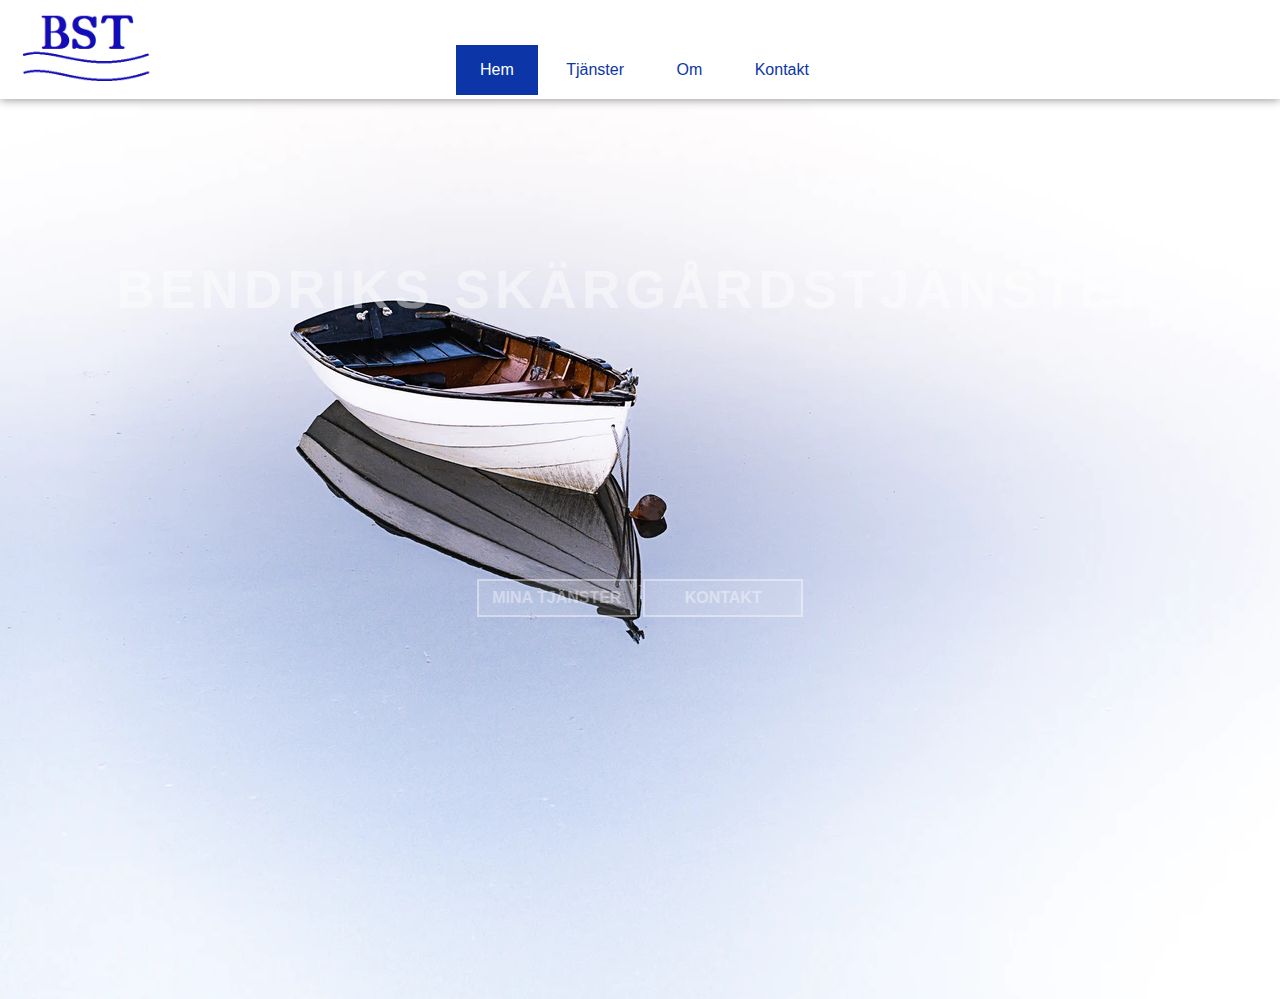
==== index.html @ d8394449 "first commit" ====
<!DOCTYPE html>
<html lang="en">
    <head>
        <title>Bendriks Skärgårdstjänster</title>
        <meta charset="UTF-8" />
        <meta name="viewport" content="width=device-width, initial-scale=1.0" />
        <meta name="description" content="Anlita mig för tjänster i skärgården" />
        <link rel="icon" href="./img/mojs_favicon.ico" type="image/x-icon" />
        <link rel="stylesheet" href="./style.css" />
        <link rel="stylesheet" href="https://pro.fontawesome.com/releases/v5.10.0/css/all.css" integrity="sha384-AYmEC3Yw5cVb3ZcuHtOA93w35dYTsvhLPVnYs9eStHfGJvOvKxVfELGroGkvsg+p" crossorigin="anonymous" />
        <script src="https://code.jquery.com/jquery-3.5.1.min.js"></script> <!-- To see full jquery use: https://code.jquery.com/jquery-3.5.1.js -->
    </head>
    <body>
        <header>
            <div class="navBar">
                <div class="navBar-left">
                    <img id="header-logo" title="Project AB - Homepage" alt="Logo" src="./images/tillfallig.png" />
                    <img id="header-logo-mobile" title="Project AB - Homepage" alt="Logo" src="./images/tillfallig.png" />
                </div> <!-- /navBar-left -->
                <div class="navBar-center">
                    <h1 id="navBar-pageTitle">Home</h1>
                </div> <!-- /navBar-center -->
                <div class="navBar-right">
                    <button type="button" title="Show menu" aria-label="Show menu" id="navButton-toggle">
                        <span class="navButton-Line" aria-hidden="true"></span>
                        <span class="navButton-Line" aria-hidden="true"></span>
                        <span class="navButton-Line" aria-hidden="true"></span>
                    </button>
                </div> <!-- /navBar-right -->
                <nav>
                    <ul>
                        <li><a id="Hem" class="menuBtn activePage">Hem</a></li>
                        <li><a id="Tjänster" class="menuBtn">Tjänster</a></li>
                        <li><a id="Om" class="menuBtn">Om</a></li>
                        <li><a id="Kontakt" class="menuBtn">Kontakt</a></li>
                    </ul>
                </nav>
            </div> <!-- /navBar -->
        </header>
        <main>
            <section id="Startsida" class="page-content">
                <h2>Bendriks Skärgårdstjänster</h2>
                <div class="welcome-buttons">
                    <a id="startProjects">Mina tjänster</a>
                    <a id="startUs">Kontakt</a>
                </div> <!-- /welcome-buttons -->
            </section> <!-- /Home-Page -->
        </main>

        <script src="./script.js"></script>
    </body>
</html>
---- style.css ----
html, body{
    width: 100%;
    height: 100%;
    padding: 0;
    margin: 0;
    font-family: sans-serif; 
    background: rgb(255, 255, 255);
}
.page-content{
    width: 100%;
    max-height: 84%;
    display: inline-block;
}

/*    <~~~ HEADER NAVIGATION start ~~~~   */
.navBar{
    width: 100%;
    display: inline-block;
    min-height: 55px;
    background: rgb(255, 255, 255);
    box-shadow: 0 0 10px rgb(133, 129, 129); 
    justify-content: center;
}
.navBar-left{
    display: inline-block;
    width: 28%;
}
#header-logo{
    display: inline-block;
    margin: 0 1em;
    cursor: pointer;
    display: none;
}
#header-logo-mobile{
    width: 50px;
    height: auto;
}
.navBar-center{
    width: 40%;
    display: inline-block;
    vertical-align: text-bottom;
    margin: 0.5em 0;
    text-align: center;
}
#navBar-pageTitle {
    margin: 0 auto;
    font-size: 1.3em;
    font-weight: bold;
}
.navBar-right{
    display: block;
    float: right;
    width: 28%;
    height: auto;
}
#navButton-toggle{
    height: 33px;
    width: 33px;
    position: relative;
    display: block;
    margin: 0.5em 0.5em;
    float: right;
    padding: 3px 6px;
    background: transparent;
    border: 3px solid #555;
    border-radius: 8px;
    cursor: pointer;
}
.navButton-Line{
    background:#555;
    display: block;
    width: 15px;
    height: 3px;
    border-radius: 1px;
    margin: 3px 0;
}
.navBar-show{
    display: inline-block;
    animation-duration: 0.5s;
    animation-timing-function: linear;
    animation-delay: 0s;
    animation-iteration-count: 1;
    animation-direction: alternate;
    animation-fill-mode: forwards;
    animation-play-state: running;
    animation-name: openNavBar;
}
@keyframes openNavBar{
    0%  {opacity: 0%; }
  100%  {opacity: 100%; }
}
nav{
    display: none;
    margin: 0 auto;
    width: 100%;
}
nav > ul{
    list-style-type: none;
    width: 100%;
    padding: 0;
    margin: 0 auto;
    overflow: auto;
    text-align: center;
}
nav > ul > li{
    display: inline-block;
}
nav > ul > li > a{
    display: inline-block;
    padding: 0.5em;
    text-align: center;
    color:  rgb(12, 54, 168);
}
nav > ul > li > a:hover{
    cursor: pointer;
    background: rgb(12, 54, 168);
    color: #fff
}
.activePage{
    cursor: pointer;
    background: rgb(12, 54, 168);
    color: #fff
}

main{
    min-height: 100%;
    width: 100%;
    background-image: url('./images/prelbakgrund.jpg');
    background-repeat: no-repeat;
    background-size: cover;
    background-position: center center;
}
#Startsida{
    width: 100%;
    margin-top: 10em;
    opacity: 0; 
}
#Startsida > h2{
    margin: 0 auto;
    height: auto;
    font-size: 3.3em;
    letter-spacing: 0.1em;
    color: white;
    text-transform: uppercase;
    display: grid;
    place-items: center;   
} 
.welcome-buttons{
    margin-top: 20%;
    width: 100%;
    display: flex;
    justify-content: center;
    text-align: center;
}
.welcome-buttons > a{
    width: 10em;
    padding: 0.5em 0;
    margin: 0.2em;
    border: 0.16em solid #FFFFFF;
    box-sizing: border-box;
    text-decoration:none;
    text-transform:uppercase;
    font-weight:600;
    color: #FFFFFF;
    border-color: rgb(255, 255, 255);
    transition: all 0.15s;
    background: rgba(255, 255, 255, 0.257);
}
.welcome-buttons > a:hover{
    color:#DDDDDD;
    border-color:#DDDDDD;
    background:#dddddd25;
    cursor: pointer;
}
.welcome-buttons > a:active{
    color:#BBBBBB;
    border-color:#BBBBBB;
    background: rgba(187, 187, 187, 0.384);
}
/*    <~~~~ DESKTOP layout start ~~~   */
@media screen and (min-width: 768px) { 

    /*    <~~~~ HEADER NAVIGATION desktop start~~~    */    
    nav{
        visibility: visible;
        display: inline-block;
        margin: 0 auto;
        width: 60%;
    }
    .navDesktop{
        visibility: visible;
        display: inline-block;
        margin: 0 auto;
        width: 60%;
    }
    .navBar-left{
        width: 20%;
    }
    #header-logo{
        width: 150px;
        display: block;
    }
    #header-logo-mobile{
        display: none;
    }
    .navBar-center{
        display: none;
        visibility: hidden;
    }
    .navBar-right{
        display: none;
        visibility: hidden;
        width: 20%;
    }
    nav > ul{
        width: auto;
    }
    nav > ul > li > a{
        padding: 1em 1.5em;
    }
    /*    ~~~~ NAVIGATION desktop end ~~~>   */


}
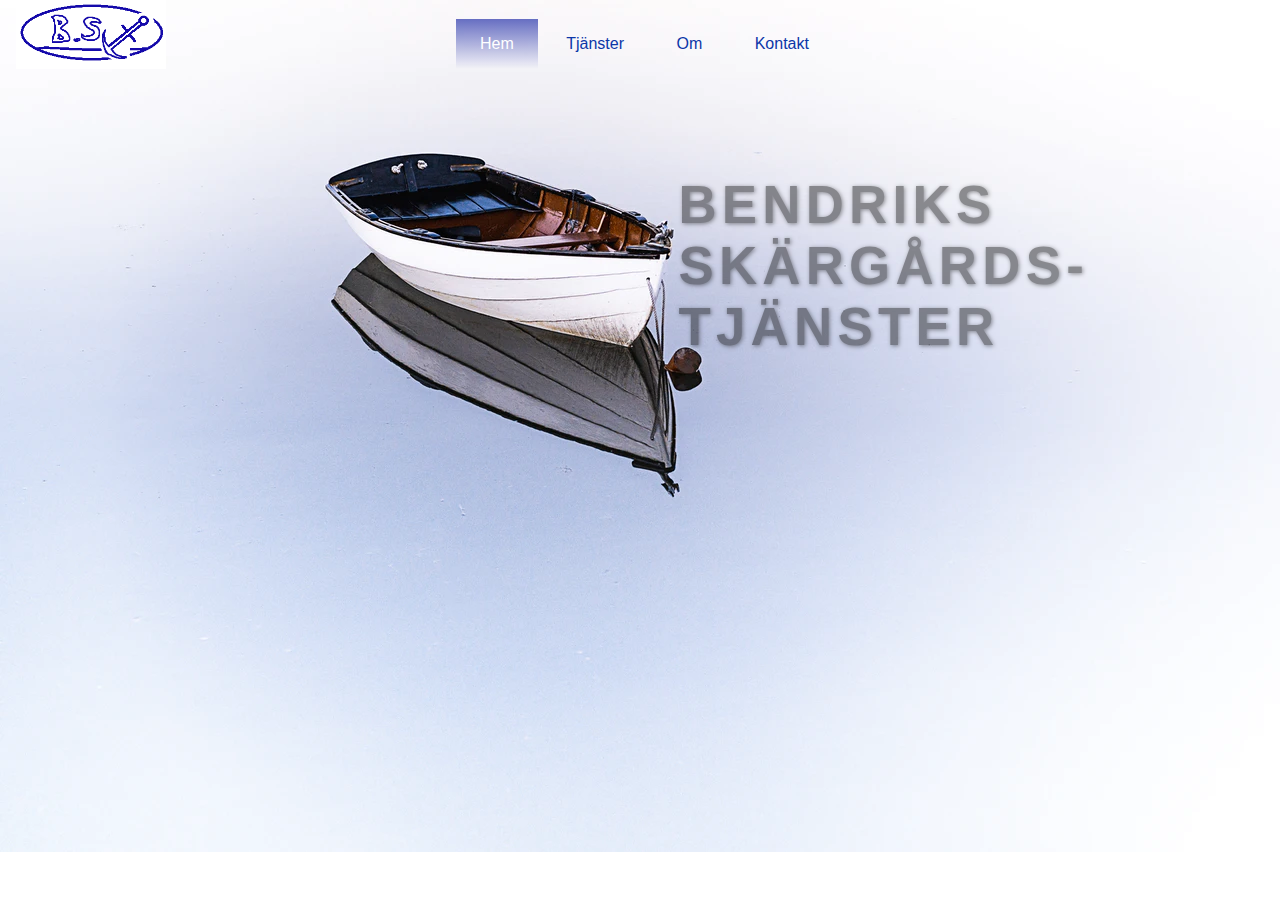
==== commit c76280be: "testcommit" ====
--- a/index.html
+++ b/index.html
@@ -11,11 +11,12 @@
         <script src="https://code.jquery.com/jquery-3.5.1.min.js"></script> <!-- To see full jquery use: https://code.jquery.com/jquery-3.5.1.js -->
     </head>
     <body>
-        <header>
+        <main>
+        <!-- <header> -->
             <div class="navBar">
                 <div class="navBar-left">
-                    <img id="header-logo" title="Project AB - Homepage" alt="Logo" src="./images/tillfallig.png" />
-                    <img id="header-logo-mobile" title="Project AB - Homepage" alt="Logo" src="./images/tillfallig.png" />
+                    <img id="header-logo" title="Project AB - Homepage" alt="Logo" src="./images/tillfallig2.png" />
+                    <img id="header-logo-mobile" title="Project AB - Homepage" alt="Logo" src="./images/tillfallig2.png" />
                 </div> <!-- /navBar-left -->
                 <div class="navBar-center">
                     <h1 id="navBar-pageTitle">Home</h1>
@@ -36,13 +37,13 @@
                     </ul>
                 </nav>
             </div> <!-- /navBar -->
-        </header>
-        <main>
+        <!-- </header>
+        <main> -->
             <section id="Startsida" class="page-content">
-                <h2>Bendriks Skärgårdstjänster</h2>
+                <h2>Bendriks Skärgårds-Tjänster</h2>
                 <div class="welcome-buttons">
-                    <a id="startProjects">Mina tjänster</a>
-                    <a id="startUs">Kontakt</a>
+                    <!-- <a id="startProjects">Mina tjänster</a>
+                    <a id="startUs">Kontakt</a> -->
                 </div> <!-- /welcome-buttons -->
             </section> <!-- /Home-Page -->
         </main>
--- a/style.css
+++ b/style.css
@@ -17,13 +17,14 @@
     width: 100%;
     display: inline-block;
     min-height: 55px;
-    background: rgb(255, 255, 255);
-    box-shadow: 0 0 10px rgb(133, 129, 129); 
+    background: rgba(255, 255, 255, 0);
+    /* box-shadow: 0 0 10px rgb(13, 0, 134);  */
     justify-content: center;
 }
 .navBar-left{
     display: inline-block;
-    width: 28%;
+    /* width: 28%; */
+    width: 42%;
 }
 #header-logo{
     display: inline-block;
@@ -50,7 +51,7 @@
 .navBar-right{
     display: block;
     float: right;
-    width: 28%;
+    width: 18%;
     height: auto;
 }
 #navButton-toggle{
@@ -113,12 +114,14 @@
 }
 nav > ul > li > a:hover{
     cursor: pointer;
-    background: rgb(12, 54, 168);
+    /* background: rgb(12, 54, 168); */
+    background-image: linear-gradient(0deg, #ffffff00, #02129c);;
     color: #fff
 }
 .activePage{
     cursor: pointer;
-    background: rgb(12, 54, 168);
+    /* background: rgba(12, 54, 168, 0.603); */
+    background-image: linear-gradient(0deg, #ffffff00, #02119c98);
     color: #fff
 }
 
@@ -128,25 +131,34 @@
     background-image: url('./images/prelbakgrund.jpg');
     background-repeat: no-repeat;
     background-size: cover;
-    background-position: center center;
+    /* background-position: center center; */
+    background-position: 0em -3em;
 }
 #Startsida{
     width: 100%;
-    margin-top: 10em;
+    margin-top: 6.3em;
     opacity: 0; 
 }
 #Startsida > h2{
-    margin: 0 auto;
+    width: 35%;
+    margin: 0 auto auto 53%;
     height: auto;
     font-size: 3.3em;
     letter-spacing: 0.1em;
-    color: white;
+    color: rgb(0, 0, 0);
+    /* background-image: linear-gradient(45deg, #ffffff, #bbbfe2);
+    -webkit-background-clip: text;
+    -webkit-text-fill-color: transparent; 
+    -moz-background-clip: text;
+    -moz-text-fill-color: transparent; */
+    /* background-clip: unset; */
+    text-shadow: 1px 1px 4px rgb(0, 0, 0);
     text-transform: uppercase;
     display: grid;
     place-items: center;   
 } 
 .welcome-buttons{
-    margin-top: 20%;
+    margin-top: 18%;
     width: 100%;
     display: flex;
     justify-content: center;
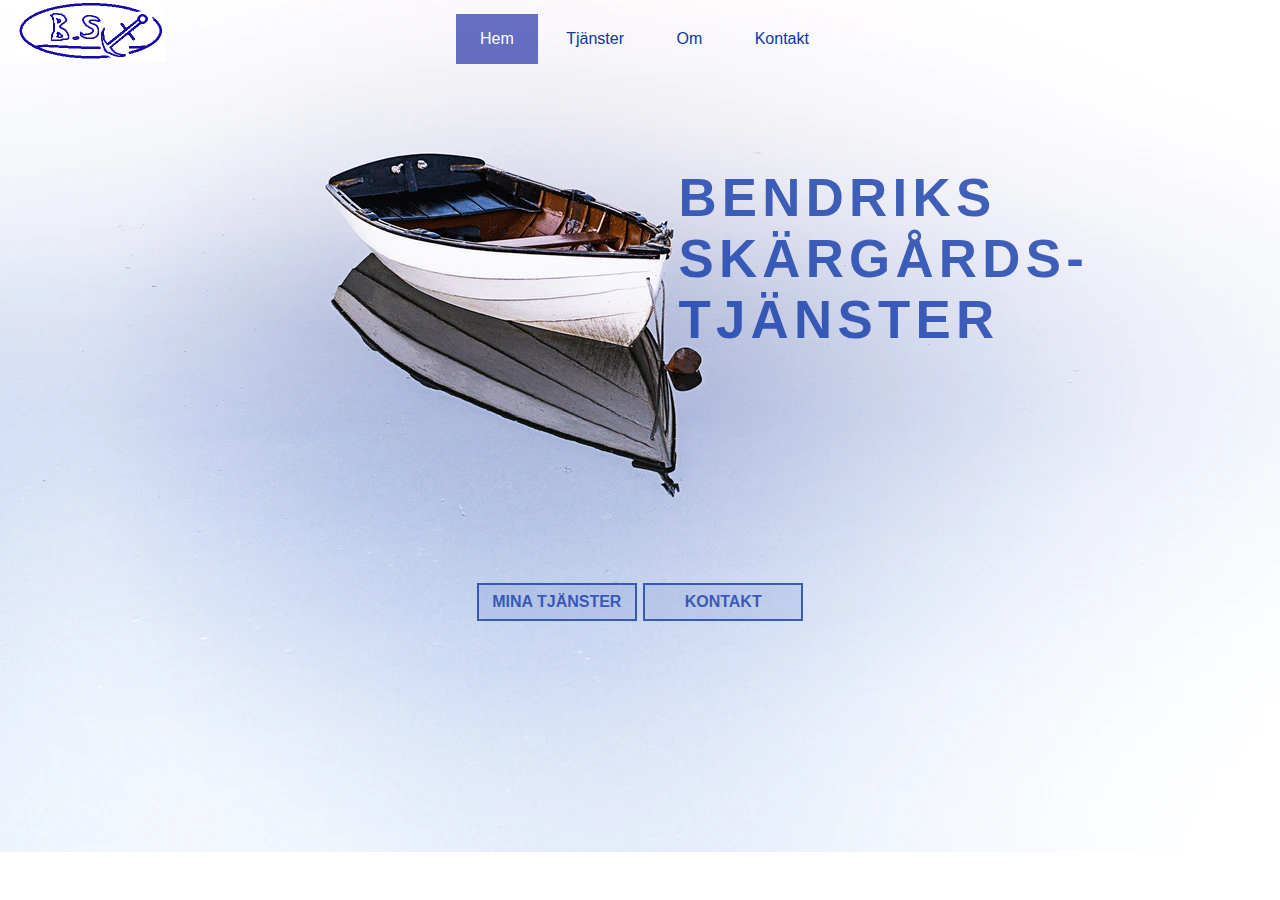
==== commit 8717005c: "fix" ====
--- a/index.html
+++ b/index.html
@@ -5,7 +5,7 @@
         <meta charset="UTF-8" />
         <meta name="viewport" content="width=device-width, initial-scale=1.0" />
         <meta name="description" content="Anlita mig för tjänster i skärgården" />
-        <link rel="icon" href="./img/mojs_favicon.ico" type="image/x-icon" />
+        <link rel="icon" href="./img/tillfallig.png" type="image/x-icon" />
         <link rel="stylesheet" href="./style.css" />
         <link rel="stylesheet" href="https://pro.fontawesome.com/releases/v5.10.0/css/all.css" integrity="sha384-AYmEC3Yw5cVb3ZcuHtOA93w35dYTsvhLPVnYs9eStHfGJvOvKxVfELGroGkvsg+p" crossorigin="anonymous" />
         <script src="https://code.jquery.com/jquery-3.5.1.min.js"></script> <!-- To see full jquery use: https://code.jquery.com/jquery-3.5.1.js -->
@@ -15,8 +15,8 @@
         <!-- <header> -->
             <div class="navBar">
                 <div class="navBar-left">
-                    <img id="header-logo" title="Project AB - Homepage" alt="Logo" src="./images/tillfallig2.png" />
-                    <img id="header-logo-mobile" title="Project AB - Homepage" alt="Logo" src="./images/tillfallig2.png" />
+                    <img id="header-logo" title="Bendriks Skärgårdstjänster Hem" alt="Logo" src="./images/tillfallig2.png" />
+                    <img id="header-logo-mobile" title="Bendriks Skärgårdstjänster Hem" alt="Logo" src="./images/tillfallig2.png" />
                 </div> <!-- /navBar-left -->
                 <div class="navBar-center">
                     <h1 id="navBar-pageTitle">Home</h1>
@@ -39,13 +39,37 @@
             </div> <!-- /navBar -->
         <!-- </header>
         <main> -->
-            <section id="Startsida" class="page-content">
+            <!---->
+            <section id="Hem-Page" class="page-content">
                 <h2>Bendriks Skärgårds-Tjänster</h2>
-                <div class="welcome-buttons">
-                    <!-- <a id="startProjects">Mina tjänster</a>
-                    <a id="startUs">Kontakt</a> -->
+                <div class="hem-knappar">
+                    <a id="tjänstknapp">Mina tjänster</a>
+                    <a id="kontaktknapp">Kontakt</a>
                 </div> <!-- /welcome-buttons -->
+                <div class="hem-lower">
+                    <div></div>
+                    <div></div>
+                    <div></div>
+                </div>
             </section> <!-- /Home-Page -->
+
+            <section id="Tjänster-Page" class="page-content">
+                <div class="tjänsterMain">
+                    <h2>skepp ohoj</h2>
+                </div>
+            </section>
+
+            <section id="Om-Page" class="page-content">
+                <div class="omMain">
+                    <h2>hej ohoj</h2>
+                </div>
+            </section>
+
+            <section id="Kontakt-Page" class="page-content">
+                <div class="kontaktMain">
+                    <h2>kontakt ohoj</h2>
+                </div>
+            </section>
         </main>
 
         <script src="./script.js"></script>
--- a/style.css
+++ b/style.css
@@ -1,9 +1,17 @@
+* {
+    --marin_blue: rgb(12, 54, 168);
+    --marin_hover: #02119c98;
+    --marin_bg: rgba(12, 54, 168, 0.123);
+    --marin_bg_hover: #02119c57;
+}
+
 html, body{
     width: 100%;
     height: 100%;
     padding: 0;
     margin: 0;
-    font-family: sans-serif; 
+    /* font-family: sans-serif;  */
+    font-family: Arial, Helvetica, sans-serif;
     background: rgb(255, 255, 255);
 }
 .page-content{
@@ -28,7 +36,7 @@
 }
 #header-logo{
     display: inline-block;
-    margin: 0 1em;
+    margin: 0.1em 1em;
     cursor: pointer;
     display: none;
 }
@@ -86,10 +94,10 @@
     animation-play-state: running;
     animation-name: openNavBar;
 }
-@keyframes openNavBar{
+/* @keyframes openNavBar{
     0%  {opacity: 0%; }
   100%  {opacity: 100%; }
-}
+} */
 nav{
     display: none;
     margin: 0 auto;
@@ -115,13 +123,16 @@
 nav > ul > li > a:hover{
     cursor: pointer;
     /* background: rgb(12, 54, 168); */
-    background-image: linear-gradient(0deg, #ffffff00, #02129c);;
+    background-color: var(--marin_hover);
+    /* background-image: linear-gradient(0deg, #ffffff00, #02129c);; */
     color: #fff
 }
 .activePage{
     cursor: pointer;
     /* background: rgba(12, 54, 168, 0.603); */
-    background-image: linear-gradient(0deg, #ffffff00, #02119c98);
+
+    background-color: var(--marin_hover);
+    /* background-image: linear-gradient(0deg, #ffffff00, #02119c98); */
     color: #fff
 }
 
@@ -134,60 +145,69 @@
     /* background-position: center center; */
     background-position: 0em -3em;
 }
-#Startsida{
-    width: 100%;
-    margin-top: 6.3em;
+#Hem-Page{
+    width: 100%;
+    margin-top: 6.2em;
     opacity: 0; 
 }
-#Startsida > h2{
+#Hem-Page > h2{
     width: 35%;
     margin: 0 auto auto 53%;
     height: auto;
     font-size: 3.3em;
     letter-spacing: 0.1em;
-    color: rgb(0, 0, 0);
+    color: rgb(12, 54, 168);
     /* background-image: linear-gradient(45deg, #ffffff, #bbbfe2);
     -webkit-background-clip: text;
     -webkit-text-fill-color: transparent; 
     -moz-background-clip: text;
     -moz-text-fill-color: transparent; */
     /* background-clip: unset; */
-    text-shadow: 1px 1px 4px rgb(0, 0, 0);
+    /* text-shadow: 1px 1px 4px rgba(0, 0, 0, 0.979); */
     text-transform: uppercase;
     display: grid;
     place-items: center;   
 } 
-.welcome-buttons{
-    margin-top: 18%;
-    width: 100%;
+.hem-lower{
+    width: 100%;
+    height: 34%;
+    background-color: rgb(255, 255, 255);
+    display: block;
     display: flex;
     justify-content: center;
-    text-align: center;
-}
-.welcome-buttons > a{
+    z-index: 0;
+}
+.hem-knappar{
+    margin-top: 18%;
+    width: 100%;
+    display: flex;
+    justify-content: center;
+    text-align: center;
+}
+.hem-knappar > a{
     width: 10em;
     padding: 0.5em 0;
     margin: 0.2em;
-    border: 0.16em solid #FFFFFF;
+    border: 0.16em solid var(--marin_blue);
     box-sizing: border-box;
     text-decoration:none;
     text-transform:uppercase;
     font-weight:600;
-    color: #FFFFFF;
-    border-color: rgb(255, 255, 255);
+    color: var(--marin_blue);
+    /* border-color: rgb(255, 255, 255); */
     transition: all 0.15s;
-    background: rgba(255, 255, 255, 0.257);
-}
-.welcome-buttons > a:hover{
-    color:#DDDDDD;
-    border-color:#DDDDDD;
-    background:#dddddd25;
-    cursor: pointer;
-}
-.welcome-buttons > a:active{
-    color:#BBBBBB;
-    border-color:#BBBBBB;
-    background: rgba(187, 187, 187, 0.384);
+    background: var(--marin_bg);
+}
+.hem-knappar > a:hover{
+    color: var(--marin_hover);
+    border-color: var(--marin_hover);
+    background: var(--marin_bg_hover);
+    cursor: pointer;
+}
+.hem-knappar > a:active{
+    color:var(--marin_hover);
+    border-color:var(--marin_hover);
+    background: var(--marin_bg_hover);
 }
 /*    <~~~~ DESKTOP layout start ~~~   */
 @media screen and (min-width: 768px) { 
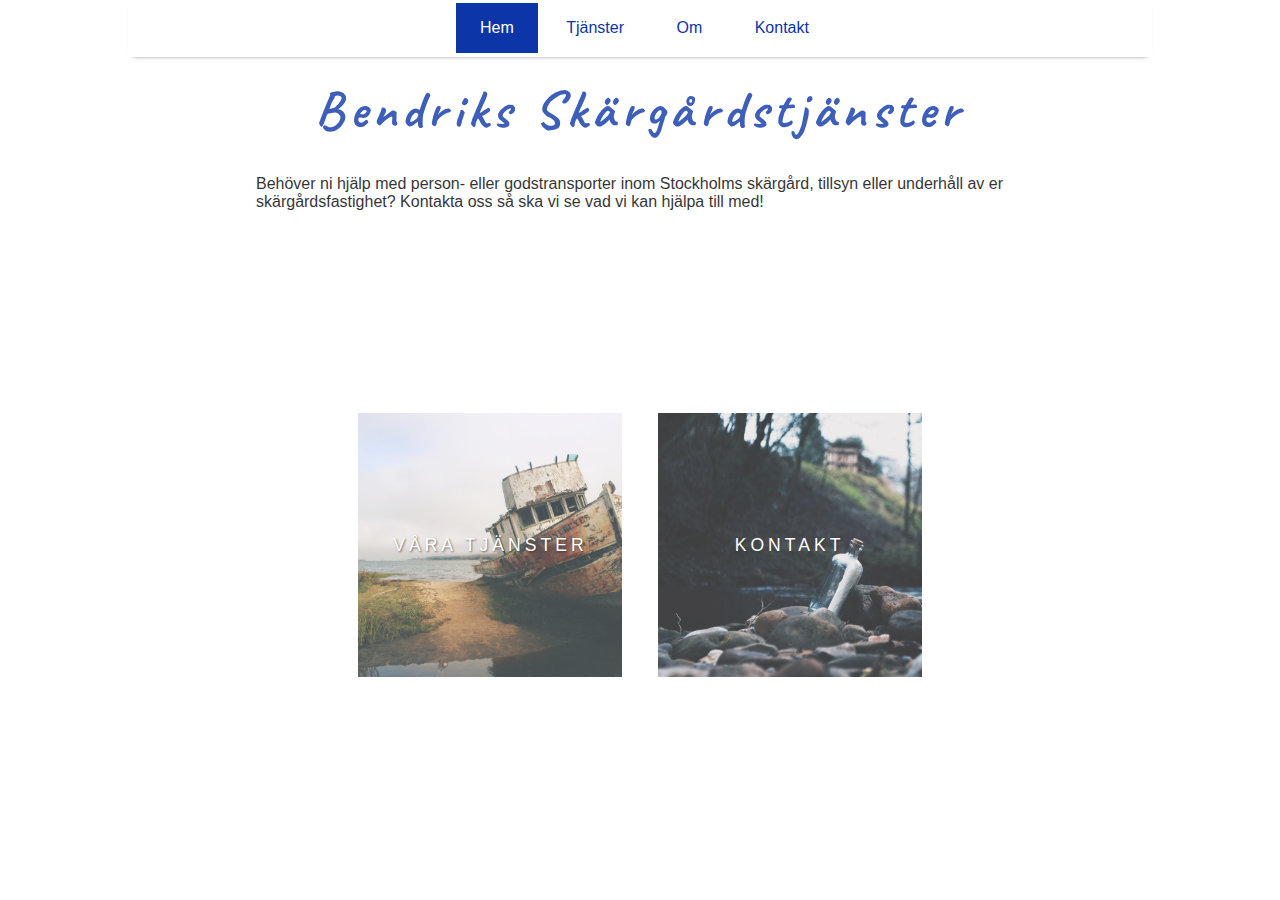
==== commit 715e7f5a: "kanske" ====
--- a/index.html
+++ b/index.html
@@ -1,5 +1,5 @@
 <!DOCTYPE html>
-<html lang="en">
+<html lang="sv-SE">
     <head>
         <title>Bendriks Skärgårdstjänster</title>
         <meta charset="UTF-8" />
@@ -8,68 +8,76 @@
         <link rel="icon" href="./img/tillfallig.png" type="image/x-icon" />
         <link rel="stylesheet" href="./style.css" />
         <link rel="stylesheet" href="https://pro.fontawesome.com/releases/v5.10.0/css/all.css" integrity="sha384-AYmEC3Yw5cVb3ZcuHtOA93w35dYTsvhLPVnYs9eStHfGJvOvKxVfELGroGkvsg+p" crossorigin="anonymous" />
-        <script src="https://code.jquery.com/jquery-3.5.1.min.js"></script> <!-- To see full jquery use: https://code.jquery.com/jquery-3.5.1.js -->
+        <link rel="preconnect" href="https://fonts.gstatic.com">
+        <link href="https://fonts.googleapis.com/css2?family=Caveat:wght@500&display=swap" rel="stylesheet"> 
+        <script src="https://code.jquery.com/jquery-3.5.1.min.js"></script>
     </head>
     <body>
         <main>
         <!-- <header> -->
-            <div class="navBar">
-                <div class="navBar-left">
-                    <img id="header-logo" title="Bendriks Skärgårdstjänster Hem" alt="Logo" src="./images/tillfallig2.png" />
-                    <img id="header-logo-mobile" title="Bendriks Skärgårdstjänster Hem" alt="Logo" src="./images/tillfallig2.png" />
-                </div> <!-- /navBar-left -->
-                <div class="navBar-center">
-                    <h1 id="navBar-pageTitle">Home</h1>
-                </div> <!-- /navBar-center -->
-                <div class="navBar-right">
-                    <button type="button" title="Show menu" aria-label="Show menu" id="navButton-toggle">
-                        <span class="navButton-Line" aria-hidden="true"></span>
-                        <span class="navButton-Line" aria-hidden="true"></span>
-                        <span class="navButton-Line" aria-hidden="true"></span>
-                    </button>
-                </div> <!-- /navBar-right -->
-                <nav>
-                    <ul>
-                        <li><a id="Hem" class="menuBtn activePage">Hem</a></li>
-                        <li><a id="Tjänster" class="menuBtn">Tjänster</a></li>
-                        <li><a id="Om" class="menuBtn">Om</a></li>
-                        <li><a id="Kontakt" class="menuBtn">Kontakt</a></li>
-                    </ul>
-                </nav>
-            </div> <!-- /navBar -->
-        <!-- </header>
-        <main> -->
-            <!---->
-            <section id="Hem-Page" class="page-content">
-                <h2>Bendriks Skärgårds-Tjänster</h2>
-                <div class="hem-knappar">
-                    <a id="tjänstknapp">Mina tjänster</a>
-                    <a id="kontaktknapp">Kontakt</a>
-                </div> <!-- /welcome-buttons -->
-                <div class="hem-lower">
-                    <div></div>
-                    <div></div>
-                    <div></div>
-                </div>
-            </section> <!-- /Home-Page -->
+            <div id="content">
+                <div class="navBar">
+                    <div class="navBar-left">
+                        <!-- <img id="header-logo" title="Bendriks Skärgårdstjänster Hem" alt="Logo" src="./images/tillfallig2.png" />
+                        <img id="header-logo-mobile" title="Bendriks Skärgårdstjänster Hem" alt="Logo" src="./images/tillfallig2.png" /> -->
+                    </div> <!-- /navBar-left -->
+                    <div class="navBar-center">
+                        <!-- <h1 id="navBar-pageTitle">Home</h1> -->
+                    </div> <!-- /navBar-center -->
+                    <div class="navBar-right">
+                        <!-- <button type="button" title="Show menu" aria-label="Show menu" id="navButton-toggle">
+                            <span class="navButton-Line" aria-hidden="true"></span>
+                            <span class="navButton-Line" aria-hidden="true"></span>
+                            <span class="navButton-Line" aria-hidden="true"></span>
+                        </button> -->
+                    </div> <!-- /navBar-right -->
+                    <nav>
+                        <ul>
+                            <li><a id="Hem" class="menuBtn activePage">Hem</a></li>
+                            <li><a id="Tjänster" class="menuBtn">Tjänster</a></li>
+                            <li><a id="Om" class="menuBtn">Om</a></li>
+                            <li><a id="Kontakt" class="menuBtn">Kontakt</a></li>
+                        </ul>
+                    </nav>
+                </div> <!-- /navBar -->
 
-            <section id="Tjänster-Page" class="page-content">
-                <div class="tjänsterMain">
-                    <h2>skepp ohoj</h2>
-                </div>
-            </section>
+                
+                <section id="Hem-Page" class="page-content">
+                    <div id="hemdiv">
+                        <h2>Bendriks Skärgårdstjänster</h2>
+                        <div id="hemtext">Behöver ni hjälp med person- eller godstransporter inom 
+                            Stockholms skärgård, tillsyn eller underhåll av er skärgårdsfastighet? 
+                            Kontakta oss så ska vi se vad vi kan hjälpa till med!</div>
+                    </div>
+                    <div class="hem-knappar">
+                        <a id="tjänstknapp">Våra Tjänster</a>
+                        <a id="kontaktknapp">Kontakt</a>
+                    </div>
+                    <!-- <div class="hem-lower">
+                        <div></div>
+                        <div></div>
+                        <div></div>
+                    </div> -->
+                </section> <!-- /Home-Page -->
 
-            <section id="Om-Page" class="page-content">
-                <div class="omMain">
-                    <h2>hej ohoj</h2>
-                </div>
-            </section>
+                <section id="Tjänster-Page" class="page-content">
+                    <div class="tjänsterMain">
+                        <h2>skepp ohoj</h2>
+                    </div>
+                </section>
 
-            <section id="Kontakt-Page" class="page-content">
-                <div class="kontaktMain">
-                    <h2>kontakt ohoj</h2>
-                </div>
-            </section>
+                <section id="Om-Page" class="page-content">
+                    <div class="omMain">
+                        <h2>hej ohoj</h2>
+                    </div>
+                </section>
+
+                <section id="Kontakt-Page" class="page-content">
+                    <div class="kontaktMain">
+                        <h2>kontakt ohoj</h2>
+                    </div>
+                </section>
+            </div>
         </main>
 
         <script src="./script.js"></script>
--- a/style.css
+++ b/style.css
@@ -14,10 +14,37 @@
     font-family: Arial, Helvetica, sans-serif;
     background: rgb(255, 255, 255);
 }
-.page-content{
-    width: 100%;
-    max-height: 84%;
-    display: inline-block;
+
+main{
+    height: 100%;
+    width: 100%;
+    /* background-image: url('./images/prelbakgrund.jpg'); */
+    background-image: url('./images/hav.jpg');
+    background-repeat: no-repeat;
+    background-size: cover;
+    /* background-position: center center; */
+    background-position: 0em -3em;
+    background-attachment: fixed;
+    display: flex;
+    /* align-items: center; */
+    justify-content: center;
+}
+/* .page-content{
+    width: 100%;
+    /* max-height: 84%; */
+    /*height: 70vh;
+    display: inline-block;
+} */
+
+#content{
+    height: 100%;
+    width: 100%;
+    margin: 0%, 10%;
+    background-color: rgba(255, 255, 255, 0.685);
+    /* background: radial-gradient(circle at center, rgba(255, 255, 255, 0.493) 0, rgba(255, 255, 255, 0.808), rgba(255, 255, 255, 0.911) 100%); */
+    /* box-shadow: 0 0 4px 0 rgba(0, 0, 0, 0.664); */
+    /* display: block; */
+
 }
 
 /*    <~~~ HEADER NAVIGATION start ~~~~   */
@@ -25,8 +52,8 @@
     width: 100%;
     display: inline-block;
     min-height: 55px;
-    background: rgba(255, 255, 255, 0);
-    /* box-shadow: 0 0 10px rgb(13, 0, 134);  */
+    background: rgba(0, 0, 0, 0);
+    box-shadow: 0 3px 5px -5px rgb(17, 17, 17); 
     justify-content: center;
 }
 .navBar-left{
@@ -99,8 +126,8 @@
   100%  {opacity: 100%; }
 } */
 nav{
-    display: none;
-    margin: 0 auto;
+    display: block;
+    margin: 3px auto;
     width: 100%;
 }
 nav > ul{
@@ -118,7 +145,7 @@
     display: inline-block;
     padding: 0.5em;
     text-align: center;
-    color:  rgb(12, 54, 168);
+    color:  var(--marin_blue);
 }
 nav > ul > li > a:hover{
     cursor: pointer;
@@ -129,46 +156,44 @@
 }
 .activePage{
     cursor: pointer;
-    /* background: rgba(12, 54, 168, 0.603); */
-
-    background-color: var(--marin_hover);
-    /* background-image: linear-gradient(0deg, #ffffff00, #02119c98); */
+    background-color: var(--marin_blue);
     color: #fff
 }
 
-main{
-    min-height: 100%;
-    width: 100%;
-    background-image: url('./images/prelbakgrund.jpg');
-    background-repeat: no-repeat;
-    background-size: cover;
-    /* background-position: center center; */
-    background-position: 0em -3em;
-}
 #Hem-Page{
     width: 100%;
-    margin-top: 6.2em;
+    /* margin-top: 6.2em; */
     opacity: 0; 
 }
-#Hem-Page > h2{
-    width: 35%;
-    margin: 0 auto auto 53%;
+#hemdiv{
+    width: 75%;
+    margin: 1.2em auto auto;    
+    align-items: center;
+}
+#Hem-Page > #hemdiv > h2{
+    font-family: 'Caveat', cursive;
+    /* font-weight: 600; */
+    width: auto;
+    margin: 1% auto auto 0px;
     height: auto;
     font-size: 3.3em;
     letter-spacing: 0.1em;
-    color: rgb(12, 54, 168);
-    /* background-image: linear-gradient(45deg, #ffffff, #bbbfe2);
-    -webkit-background-clip: text;
-    -webkit-text-fill-color: transparent; 
-    -moz-background-clip: text;
-    -moz-text-fill-color: transparent; */
-    /* background-clip: unset; */
-    /* text-shadow: 1px 1px 4px rgba(0, 0, 0, 0.979); */
-    text-transform: uppercase;
+    color: var(--marin_blue);
+    /* text-transform: uppercase; */
     display: grid;
     place-items: center;   
+    justify-content: center;
 } 
-.hem-lower{
+
+#hemtext{
+    /* width: 75%; */
+    margin-top: 2em;
+    align-items: center;
+    justify-content: center;
+    display: grid;
+    place-items: center;
+}
+/* .hem-lower{
     width: 100%;
     height: 34%;
     background-color: rgb(255, 255, 255);
@@ -176,47 +201,73 @@
     display: flex;
     justify-content: center;
     z-index: 0;
-}
+} */
 .hem-knappar{
     margin-top: 18%;
     width: 100%;
     display: flex;
     justify-content: center;
     text-align: center;
+    flex-wrap: wrap;
 }
 .hem-knappar > a{
-    width: 10em;
-    padding: 0.5em 0;
-    margin: 0.2em;
-    border: 0.16em solid var(--marin_blue);
-    box-sizing: border-box;
+    width: 80%;
+    height: 15em;
+    margin: 1em;
+    color: white;
+    text-shadow: 1px 1px 2px rgba(0, 0, 0, 0.664);
+    /* box-shadow: 0 0 2px 0 rgb(17, 17, 17); */
     text-decoration:none;
     text-transform:uppercase;
-    font-weight:600;
-    color: var(--marin_blue);
-    /* border-color: rgb(255, 255, 255); */
-    transition: all 0.15s;
-    background: var(--marin_bg);
-}
+    /* align-items: center;
+    justify-content: center;
+    vertical-align: middle; */
+    text-align: center;
+    padding: 0px;
+    line-height: 15em;
+    font-weight:500;
+    letter-spacing: 4px;
+    font-size: 1.1em;
+}
+
 .hem-knappar > a:hover{
-    color: var(--marin_hover);
-    border-color: var(--marin_hover);
-    background: var(--marin_bg_hover);
-    cursor: pointer;
-}
-.hem-knappar > a:active{
+    cursor: pointer;
+}
+/* .hem-knappar > a:active{
     color:var(--marin_hover);
     border-color:var(--marin_hover);
     background: var(--marin_bg_hover);
-}
-/*    <~~~~ DESKTOP layout start ~~~   */
+} */
+#tjänstknapp {
+    background-image: url('./images/knapp1.jpg');
+    background-repeat: no-repeat;
+    background-size: cover;
+}
+#kontaktknapp {
+    background-image: url('./images/knapp2.jpg');
+    background-repeat: no-repeat;
+    background-size: cover;
+}
+
+
 @media screen and (min-width: 768px) { 
 
-    /*    <~~~~ HEADER NAVIGATION desktop start~~~    */    
+    /*    <~~~~ dator-storlek ~~~    */    
+
+    #content{
+        height: 100vh;
+        width: 80%;
+        margin: 0%, 10%;
+        background-color: rgba(255, 255, 255, 0.877);
+        /* background: radial-gradient(circle at center, rgba(255, 255, 255, 0.493) 0, rgba(255, 255, 255, 0.808), rgba(255, 255, 255, 0.911) 100%); */
+        /* box-shadow: 0 0 4px 0 rgba(0, 0, 0, 0.664); */
+        /* display: block; */
+    
+    }
     nav{
         visibility: visible;
         display: inline-block;
-        margin: 0 auto;
+        margin: 3px auto auto;
         width: 60%;
     }
     .navDesktop{
@@ -250,7 +301,23 @@
     nav > ul > li > a{
         padding: 1em 1.5em;
     }
-    /*    ~~~~ NAVIGATION desktop end ~~~>   */
+    
+    .hem-knappar > a{
+        width: 15em;
+        height: 15em;
+        margin: 1em;
+        /* color: white;
+        text-shadow: 1px 1px 2px rgba(0, 0, 0, 0.664);
+        text-decoration:none;
+        text-transform:uppercase;
+
+        text-align: center;
+        padding: 0px;
+        line-height: 15em;
+        font-weight:500;
+        letter-spacing: 4px;
+        font-size: 1.1em; */
+    }
 
 
 }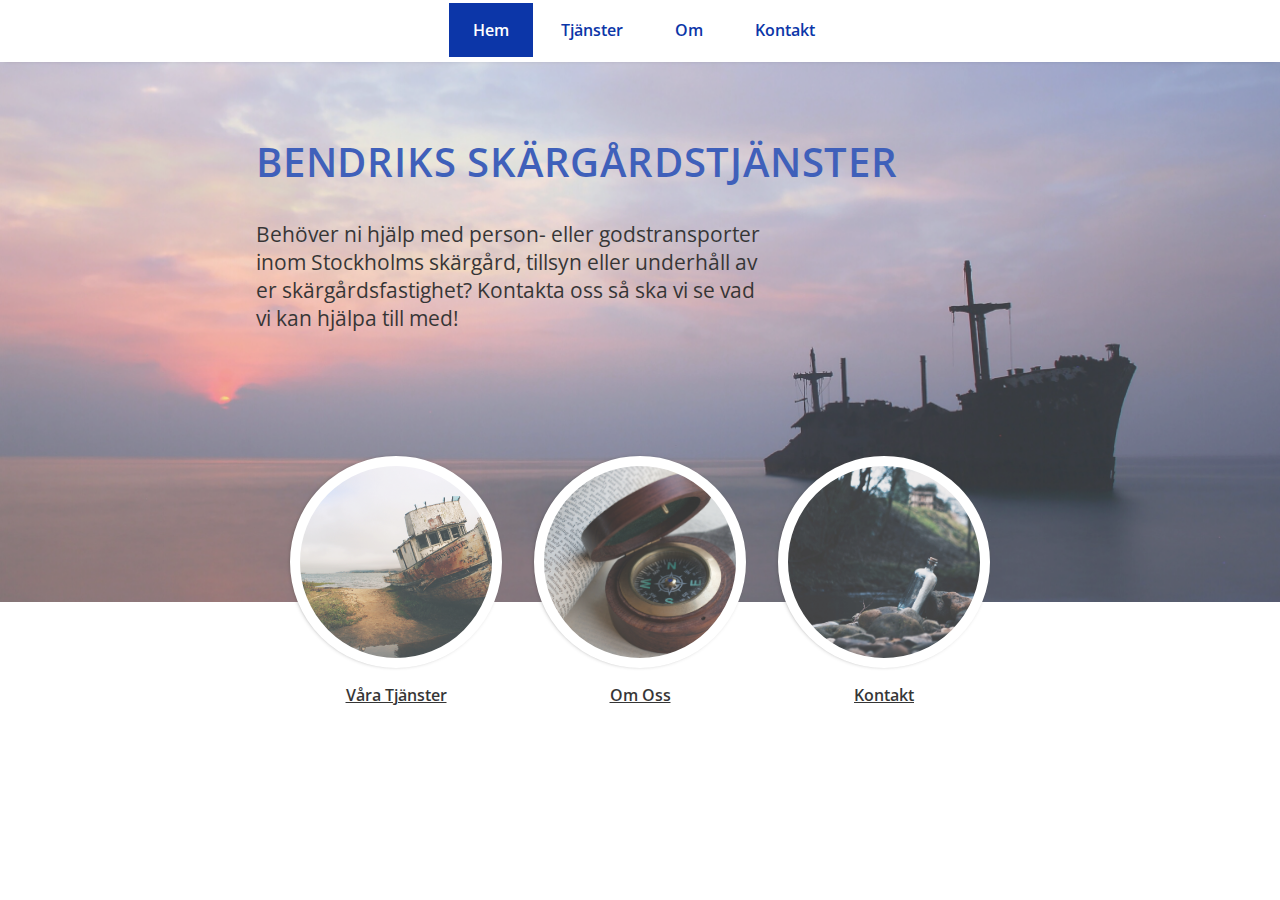
==== commit 9a06adfd: "nydesign" ====
--- a/index.html
+++ b/index.html
@@ -10,6 +10,8 @@
         <link rel="stylesheet" href="https://pro.fontawesome.com/releases/v5.10.0/css/all.css" integrity="sha384-AYmEC3Yw5cVb3ZcuHtOA93w35dYTsvhLPVnYs9eStHfGJvOvKxVfELGroGkvsg+p" crossorigin="anonymous" />
         <link rel="preconnect" href="https://fonts.gstatic.com">
         <link href="https://fonts.googleapis.com/css2?family=Caveat:wght@500&display=swap" rel="stylesheet"> 
+        <!-- <link rel="preconnect" href="https://fonts.gstatic.com"> -->
+        <link href="https://fonts.googleapis.com/css2?family=Open+Sans+Condensed:wght@300&display=swap" rel="stylesheet"> 
         <script src="https://code.jquery.com/jquery-3.5.1.min.js"></script>
     </head>
     <body>
@@ -50,8 +52,24 @@
                             Kontakta oss så ska vi se vad vi kan hjälpa till med!</div>
                     </div>
                     <div class="hem-knappar">
-                        <a id="tjänstknapp">Våra Tjänster</a>
-                        <a id="kontaktknapp">Kontakt</a>
+                        <div class="knappdiv" id="divknapptjänst">
+                            <!-- <div class=""> -->
+                                <a id="tjänstknapp" class="bildknapp"></a>
+                            <!-- </div> -->
+                            <p class="länktext">Våra Tjänster</p>
+                        </div>
+                        <div class="knappdiv" id="divknappom">
+                            <div>
+                                <a id="omknapp" class="bildknapp"></a>
+                            </div>
+                            <p class="länktext">Om Oss</p>
+                        </div>
+                        <div class="knappdiv" id="divknappkontakt">
+                            <div>
+                                <a id="kontaktknapp" class="bildknapp"></a>
+                            </div>
+                            <p class="länktext">Kontakt</p>
+                        </div>
                     </div>
                     <!-- <div class="hem-lower">
                         <div></div>
--- a/style.css
+++ b/style.css
@@ -11,17 +11,19 @@
     padding: 0;
     margin: 0;
     /* font-family: sans-serif;  */
-    font-family: Arial, Helvetica, sans-serif;
+    /* font-family: Arial, Helvetica, sans-serif; */
     background: rgb(255, 255, 255);
+    font-family: 'Open Sans Condensed', sans-serif;
+    font-weight: 600;
 }
 
 main{
     height: 100%;
     width: 100%;
     /* background-image: url('./images/prelbakgrund.jpg'); */
-    background-image: url('./images/hav.jpg');
-    background-repeat: no-repeat;
-    background-size: cover;
+    /* background-image: url('./images/hav.jpg');
+    background-repeat: no-repeat;
+    background-size: cover; */
     /* background-position: center center; */
     background-position: 0em -3em;
     background-attachment: fixed;
@@ -39,11 +41,8 @@
 #content{
     height: 100%;
     width: 100%;
-    margin: 0%, 10%;
-    background-color: rgba(255, 255, 255, 0.685);
-    /* background: radial-gradient(circle at center, rgba(255, 255, 255, 0.493) 0, rgba(255, 255, 255, 0.808), rgba(255, 255, 255, 0.911) 100%); */
-    /* box-shadow: 0 0 4px 0 rgba(0, 0, 0, 0.664); */
-    /* display: block; */
+    /* margin: 0%, 10%; */
+    background-color: rgb(255, 255, 255)
 
 }
 
@@ -166,32 +165,42 @@
     opacity: 0; 
 }
 #hemdiv{
-    width: 75%;
-    margin: 1.2em auto auto;    
+    width: 100%;
+    height: 60vh;
+    margin: 0;    
     align-items: center;
+    background-image: url('./images/sol.jpg');
+    background-repeat: no-repeat;
+    background-size: cover;
+    background-position: center center;
+    background-color: silver;
 }
 #Hem-Page > #hemdiv > h2{
-    font-family: 'Caveat', cursive;
-    /* font-weight: 600; */
+    font-weight: 600;
     width: auto;
-    margin: 1% auto auto 0px;
+    margin: 0 auto auto 0px;
+    padding-top: 1em;
+    margin-left: 10%;
     height: auto;
-    font-size: 3.3em;
-    letter-spacing: 0.1em;
+    font-size: 1.5em;
+    /* letter-spacing: 0.1em; */
     color: var(--marin_blue);
-    /* text-transform: uppercase; */
+    text-transform: uppercase;
     display: grid;
-    place-items: center;   
-    justify-content: center;
+    /* place-items: center;   
+    justify-content: center;
+    align-items: center; */
 } 
 
 #hemtext{
-    /* width: 75%; */
-    margin-top: 2em;
-    align-items: center;
-    justify-content: center;
+    width: 80%;
+    margin-left: 10%;
+    margin-top: 1em;
+    /* align-items: center;
+    justify-content: center; */
     display: grid;
-    place-items: center;
+    /* place-items: center; */
+    font-weight: normal;
 }
 /* .hem-lower{
     width: 100%;
@@ -203,16 +212,17 @@
     z-index: 0;
 } */
 .hem-knappar{
-    margin-top: 18%;
+    margin-top: -18vh;
     width: 100%;
     display: flex;
     justify-content: center;
     text-align: center;
     flex-wrap: wrap;
+    /* position: static; */
 }
 .hem-knappar > a{
-    width: 80%;
-    height: 15em;
+    width: 85%;
+    height: 10em;
     margin: 1em;
     color: white;
     text-shadow: 1px 1px 2px rgba(0, 0, 0, 0.664);
@@ -224,7 +234,7 @@
     vertical-align: middle; */
     text-align: center;
     padding: 0px;
-    line-height: 15em;
+    line-height: 10em;
     font-weight:500;
     letter-spacing: 4px;
     font-size: 1.1em;
@@ -238,10 +248,35 @@
     border-color:var(--marin_hover);
     background: var(--marin_bg_hover);
 } */
+.knappdiv{
+    margin: 1em;
+}
+
+.knappdiv:hover{
+    cursor: pointer;
+}
+
+.bildknapp {
+    width: 11em;
+    height: 11em;
+    display: block;
+    border-radius: 50%;
+    padding: 0.5em;
+    background-color: rgb(255, 255, 255);
+    border: 10px solid white;
+    box-shadow: -1px 0 5px -3px black;
+}
+
 #tjänstknapp {
     background-image: url('./images/knapp1.jpg');
     background-repeat: no-repeat;
     background-size: cover;
+    /* background-clip: content-box; */
+}
+#omknapp {
+    background-image: url('./images/knapp3.jpg');
+    background-repeat: no-repeat;
+    background-size: cover;
 }
 #kontaktknapp {
     background-image: url('./images/knapp2.jpg');
@@ -249,21 +284,26 @@
     background-size: cover;
 }
 
+.länktext {
+    text-decoration: underline;
+}
+
+
 
 @media screen and (min-width: 768px) { 
 
     /*    <~~~~ dator-storlek ~~~    */    
 
-    #content{
+    /* #content{
         height: 100vh;
         width: 80%;
-        margin: 0%, 10%;
+        margin: 0% 10%;
         background-color: rgba(255, 255, 255, 0.877);
         /* background: radial-gradient(circle at center, rgba(255, 255, 255, 0.493) 0, rgba(255, 255, 255, 0.808), rgba(255, 255, 255, 0.911) 100%); */
         /* box-shadow: 0 0 4px 0 rgba(0, 0, 0, 0.664); */
         /* display: block; */
     
-    }
+    /*} */
     nav{
         visibility: visible;
         display: inline-block;
@@ -301,23 +341,56 @@
     nav > ul > li > a{
         padding: 1em 1.5em;
     }
-    
-    .hem-knappar > a{
-        width: 15em;
-        height: 15em;
-        margin: 1em;
-        /* color: white;
-        text-shadow: 1px 1px 2px rgba(0, 0, 0, 0.664);
-        text-decoration:none;
-        text-transform:uppercase;
-
-        text-align: center;
-        padding: 0px;
-        line-height: 15em;
-        font-weight:500;
-        letter-spacing: 4px;
-        font-size: 1.1em; */
-    }
+
+    /* #hemdiv{
+        width: 75%;
+        margin: 1.2em auto auto;    
+        align-items: center;
+    }*/
+
+
+
+    #Hem-Page > #hemdiv > h2{
+    font-weight: 600;
+    width: auto;
+    margin: 0 auto auto 0px;
+    padding: 8vh 20% 0;
+    height: auto;
+    font-size: 2.5em;
+    letter-spacing: 0.02em;
+    color: var(--marin_blue);
+    display: grid;
+    } 
+
+    #hemtext{
+        width: 40%;
+        margin-left: 20%;
+        margin-top: 1.5em;
+        font-size: 1.3em;
+        /* align-items: center;
+        justify-content: center; */
+        display: grid;
+        /* place-items: center; */
+        font-weight: normal;
+    }
+        
+        /* .hem-knappar > a{
+            width: 15em;
+            height: 15em;
+            margin: 1em;
+            line-height: 15em; */
+            /* color: white;
+            text-shadow: 1px 1px 2px rgba(0, 0, 0, 0.664);
+            text-decoration:none;
+            text-transform:uppercase;
+
+            text-align: center;
+            padding: 0px;
+            
+            font-weight:500;
+            letter-spacing: 4px;
+            font-size: 1.1em; */
+        /* } */
 
 
 }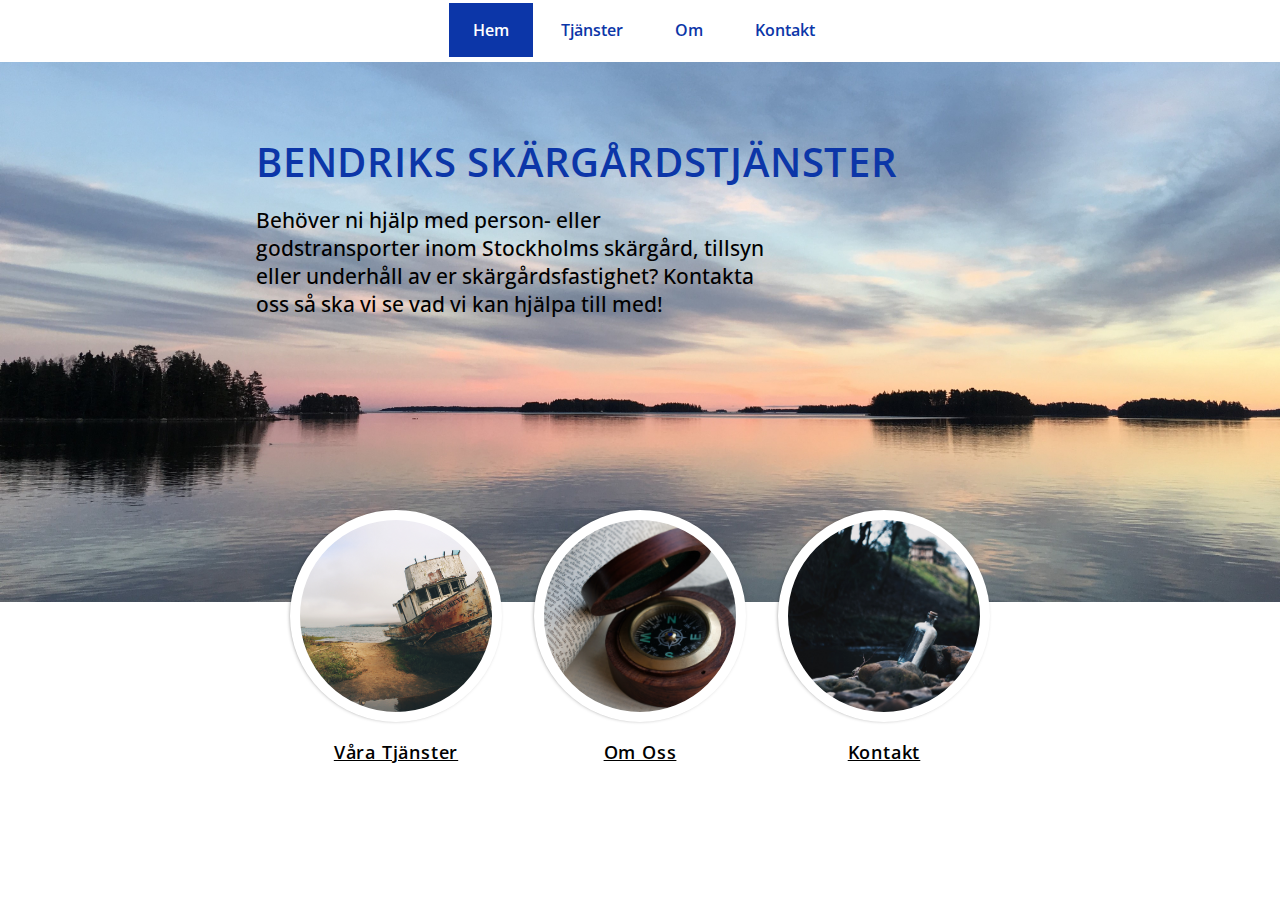
==== commit 327d7c4a: "ikon" ====
--- a/index.html
+++ b/index.html
@@ -3,9 +3,10 @@
     <head>
         <title>Bendriks Skärgårdstjänster</title>
         <meta charset="UTF-8" />
+        <!-- <meta charset="ISO-8859-1"> -->
         <meta name="viewport" content="width=device-width, initial-scale=1.0" />
         <meta name="description" content="Anlita mig för tjänster i skärgården" />
-        <link rel="icon" href="./img/tillfallig.png" type="image/x-icon" />
+        <link rel="icon" href="./images/aronetclose.JPG" type="image/x-icon" />
         <link rel="stylesheet" href="./style.css" />
         <link rel="stylesheet" href="https://pro.fontawesome.com/releases/v5.10.0/css/all.css" integrity="sha384-AYmEC3Yw5cVb3ZcuHtOA93w35dYTsvhLPVnYs9eStHfGJvOvKxVfELGroGkvsg+p" crossorigin="anonymous" />
         <link rel="preconnect" href="https://fonts.gstatic.com">
@@ -43,32 +44,34 @@
                     </nav>
                 </div> <!-- /navBar -->
 
-                
                 <section id="Hem-Page" class="page-content">
                     <div id="hemdiv">
-                        <h2>Bendriks Skärgårdstjänster</h2>
-                        <div id="hemtext">Behöver ni hjälp med person- eller godstransporter inom 
-                            Stockholms skärgård, tillsyn eller underhåll av er skärgårdsfastighet? 
-                            Kontakta oss så ska vi se vad vi kan hjälpa till med!</div>
+                        <div id="hemblur">
+                            <h2>Bendriks Skärgårdstjänster</h2>
+                            <div id="hemtext">Behöver ni hjälp med person- eller godstransporter inom 
+                                Stockholms skärgård, tillsyn eller underhåll av er skärgårdsfastighet? 
+                                Kontakta oss så ska vi se vad vi kan hjälpa till med!
+                            </div>
+                        </div>
                     </div>
                     <div class="hem-knappar">
-                        <div class="knappdiv" id="divknapptjänst">
+                        <div class="knappdiv" id="divknapptjanst">
                             <!-- <div class=""> -->
-                                <a id="tjänstknapp" class="bildknapp"></a>
+                                <a id="tjanstknapp" class="bildknapp"></a>
                             <!-- </div> -->
-                            <p class="länktext">Våra Tjänster</p>
+                            <p class="lanktext">Våra Tjänster</p>
                         </div>
                         <div class="knappdiv" id="divknappom">
                             <div>
                                 <a id="omknapp" class="bildknapp"></a>
                             </div>
-                            <p class="länktext">Om Oss</p>
+                            <p class="lanktext">Om Oss</p>
                         </div>
                         <div class="knappdiv" id="divknappkontakt">
                             <div>
                                 <a id="kontaktknapp" class="bildknapp"></a>
                             </div>
-                            <p class="länktext">Kontakt</p>
+                            <p class="lanktext">Kontakt</p>
                         </div>
                     </div>
                     <!-- <div class="hem-lower">
@@ -78,13 +81,13 @@
                     </div> -->
                 </section> <!-- /Home-Page -->
 
-                <section id="Tjänster-Page" class="page-content">
-                    <div class="tjänsterMain">
+                <!-- <section id="Tjänster-Page" class="page-content">
+                    <div class="tjansterMain">
                         <h2>skepp ohoj</h2>
                     </div>
-                </section>
+                </section> -->
 
-                <section id="Om-Page" class="page-content">
+                <!-- <section id="Om-Page" class="page-content">
                     <div class="omMain">
                         <h2>hej ohoj</h2>
                     </div>
@@ -94,10 +97,10 @@
                     <div class="kontaktMain">
                         <h2>kontakt ohoj</h2>
                     </div>
-                </section>
+                </section> -->
             </div>
         </main>
-
-        <script src="./script.js"></script>
+        <script type="text/javascript" charset="UTF-8" src="./script.js"></script>
+        <!-- <script src="./script.js"></script> -->
     </body>
 </html>--- a/style.css
+++ b/style.css
@@ -3,6 +3,7 @@
     --marin_hover: #02119c98;
     --marin_bg: rgba(12, 54, 168, 0.123);
     --marin_bg_hover: #02119c57;
+    --rutorbg: rgb(207, 224, 245);
 }
 
 html, body{
@@ -25,7 +26,7 @@
     background-repeat: no-repeat;
     background-size: cover; */
     /* background-position: center center; */
-    background-position: 0em -3em;
+    background-position: center top;
     background-attachment: fixed;
     display: flex;
     /* align-items: center; */
@@ -156,31 +157,47 @@
 .activePage{
     cursor: pointer;
     background-color: var(--marin_blue);
-    color: #fff
+    color: #fff;
+    /* border-radius: 10px; */
 }
 
 #Hem-Page{
     width: 100%;
     /* margin-top: 6.2em; */
     opacity: 0; 
+    /* background-color: var(--rutorbg); */
 }
 #hemdiv{
     width: 100%;
     height: 60vh;
     margin: 0;    
     align-items: center;
-    background-image: url('./images/sol.jpg');
+    /* background-image: url('./images/sol.jpg'); */
+    background-image: url('./images/landet4.jpg');
     background-repeat: no-repeat;
     background-size: cover;
     background-position: center center;
     background-color: silver;
-}
-#Hem-Page > #hemdiv > h2{
+    position: relative;
+}
+
+#hemblur{
+    background-color: #fcfdcc00;
+    position: absolute;
+    top: 0;
+    left: 0;
+    width: 100%;
+    height: 100%;
+}
+#Hem-Page > #hemdiv > #hemblur > h2, 
+#tjanstdiv > h2, 
+#omdiv > h2,
+#kontaktdiv > h2 {
     font-weight: 600;
     width: auto;
     margin: 0 auto auto 0px;
-    padding-top: 1em;
-    margin-left: 10%;
+    padding-top: 1.5em;
+    margin-left: 8%;
     height: auto;
     font-size: 1.5em;
     /* letter-spacing: 0.1em; */
@@ -194,13 +211,17 @@
 
 #hemtext{
     width: 80%;
-    margin-left: 10%;
+    margin-left: 8%;
     margin-top: 1em;
     /* align-items: center;
     justify-content: center; */
     display: grid;
     /* place-items: center; */
     font-weight: normal;
+    font-weight: 600;
+    /* color: white; */
+    /* text-align: center; */
+    /* text-shadow: 1px 1px rgb(255, 255, 255); */
 }
 /* .hem-lower{
     width: 100%;
@@ -212,12 +233,13 @@
     z-index: 0;
 } */
 .hem-knappar{
-    margin-top: -18vh;
+    margin-top: -4em;
     width: 100%;
     display: flex;
     justify-content: center;
     text-align: center;
     flex-wrap: wrap;
+    /* color: var(--marin_blue); */
     /* position: static; */
 }
 .hem-knappar > a{
@@ -249,7 +271,7 @@
     background: var(--marin_bg_hover);
 } */
 .knappdiv{
-    margin: 1em;
+    margin: 6px;
 }
 
 .knappdiv:hover{
@@ -257,6 +279,78 @@
 }
 
 .bildknapp {
+    width: 22vw;
+    height: 22vw;
+    display: block;
+    border-radius: 50%;
+    padding: 0.5em;
+    background-color: rgb(255, 255, 255);
+    border: 7px solid white;
+    box-shadow: -1px 0 5px -3px black;
+    z-index: 5;
+    position: relative;
+}
+
+#tjanstknapp {
+    background-image: url('./images/knapp1.jpg');
+    background-repeat: no-repeat;
+    background-size: cover;
+    /* background-clip: content-box; */
+}
+#omknapp {
+    background-image: url('./images/knapp3.jpg');
+    background-repeat: no-repeat;
+    background-size: cover;
+}
+#kontaktknapp {
+    background-image: url('./images/knapp2.jpg');
+    background-repeat: no-repeat;
+    background-size: cover;
+}
+
+.lanktext {
+    text-decoration: underline;
+    font-weight: 600;
+    font-size: 1.1em;
+    /* text-transform: uppercase; */
+    letter-spacing: 0.8px;
+}
+
+
+/* tjänst-sida */
+
+#tjanstdiv{
+    width: 100%;
+    height: 55vh;
+    /* background-color: turquoise; */
+    background-image: url("./images/horisont_mobil.jpeg");
+    background-repeat: no-repeat;
+    background-size: 200%;
+    background-position: center bottom;
+}
+
+/* #tjanstdiv > h2 {
+    margin: 0 auto auto;
+    padding-top: 2em;
+} */
+
+/* .tjanstruta{
+    margin: 1.5em;
+} */
+
+.tjanstrutor{
+    margin-top: -4em;
+    width: 100%;
+    display: flex;
+    justify-content: center;
+    /* text-align: center; */
+    flex-wrap: wrap;
+    z-index: 5;
+    /* color: var(--marin_blue); */
+    /* position: static; */
+}
+
+.tjanstknapp {
     width: 11em;
     height: 11em;
     display: block;
@@ -265,29 +359,192 @@
     background-color: rgb(255, 255, 255);
     border: 10px solid white;
     box-shadow: -1px 0 5px -3px black;
-}
-
-#tjänstknapp {
-    background-image: url('./images/knapp1.jpg');
-    background-repeat: no-repeat;
-    background-size: cover;
-    /* background-clip: content-box; */
-}
-#omknapp {
-    background-image: url('./images/knapp3.jpg');
-    background-repeat: no-repeat;
-    background-size: cover;
-}
-#kontaktknapp {
-    background-image: url('./images/knapp2.jpg');
-    background-repeat: no-repeat;
-    background-size: cover;
-}
-
-.länktext {
-    text-decoration: underline;
-}
-
+    z-index: 5;
+    position: relative;
+}
+
+.tjanstruta{
+    margin: 1em;
+    /* margin-bottom: 1.5em; */
+    width: 90vw;
+    /* height: 16em; */
+    height: auto;
+    /* background-color: rgb(219, 219, 219); */
+    background-color: var(--rutorbg);
+    /* background-image: linear-gradient(to bottom, rgba(219, 219, 219, 0.418),rgba(219, 219, 219, 0)); */
+    /* border: 10px solid rgb(255, 255, 255); */
+    box-shadow: -1px 0 5px -3px black;
+    z-index: 1;
+    /* position: relative; */
+    /* padding-left: 3em; */
+
+    border-radius: 10px;
+}
+
+.tjanstrubrik{
+    /* padding-top: 6em; */
+    margin-top: 0.8em;
+    margin-bottom: 1.5em;
+    /* color: var(--marin_blue); */
+    /* color: white; */
+    position: relative;
+    z-index: 2;
+    text-transform: uppercase;
+    letter-spacing: 1.8px;
+    font-size: 1.5em;
+    text-align: center;
+    font-weight: 500;
+}
+
+.gods{
+    float: left;
+}
+.tjanstbild{
+    width: 17em;
+    height: 17em;
+    margin: auto;
+    margin-top: 1em;
+    background-repeat: no-repeat;
+    background-size: cover;
+    border-radius: 50%;
+    border: 10px solid white;
+    box-shadow: -1px 0 5px -3px black;
+    align-items: center;
+    justify-content: center;
+    background-position: center center;
+}
+#transportbild{
+    background-image: url("./images/roddbat.jpeg");
+}
+#godsbild{
+    background-image: url("./images/gods.jpeg");
+}
+#byggbild{
+    background-image: url("./images/renovering.jpg");
+    background-position: calc(50% + 28px) center;
+}
+#tillsynbild{
+    background-image: url("./images/fiskmasar2.jpeg");
+}
+
+/* #godsbild{
+    margin: 1em;
+    width: 150px;
+    height: 210px;
+    background-image: url('./images/gods.jpg');
+    background-repeat: no-repeat;
+    background-size: cover;
+} */
+
+/* #renoveringsbild{
+    margin: 1em;
+    width: 210px;
+    height: 150px;
+    background-image: url('./images/renovering.jpg');
+    background-repeat: no-repeat;
+    background-size: cover;
+} */
+
+.tjansttext{
+    padding: 1em;
+    margin-left: 5px;
+    margin-right: 5px;
+}
+
+.lista, .tjansttext{
+    color: rgb(27, 27, 27);
+    font-weight: normal;
+    font-size: 1.2em;
+    margin-right: 5px;
+    /* letter-spacing: 0.2px; */
+}
+
+
+/* om oss-sida*/
+
+
+#omdiv{
+    background-image: url("./images/landetsol2.jpg");
+    background-repeat: no-repeat;
+    background-size: cover;
+    background-position: right calc(50% - 70px);
+    height: 60vh;
+}
+
+#ommig, #ombat{
+    width: 90vw;
+    margin: auto;
+    margin-top: -6em;
+    padding: 10px;
+    align-items: center;
+    justify-content: center;
+    background-color: rgb(207, 224, 245);
+    display: flex;
+    flex-wrap: wrap;
+    border-radius: 10px;
+    box-shadow: -1px 0 5px -3px black;
+}
+
+#ombat{
+    margin-top: 1.5em;
+    margin-bottom: 5em;
+    flex-wrap: wrap-reverse;
+}
+
+#migbild, #batbild{
+    background-repeat: no-repeat;
+    background-size: cover;
+    border-radius: 50%;
+    border: 10px solid white;
+    box-shadow: -1px 0 5px -3px black;
+}
+
+#migbild{
+    width: 19em;
+    height: 19em;
+    background-image: url("./images/kapten.jpg");
+}
+#batbild{
+    width: 19em;
+    height: 19em;
+    background-image: url("./images/aronetclose.JPG");
+}
+
+#migtext, #battext{
+    width: 90%;
+    font-size: 1em;
+    padding: 10px;
+    font-weight: 500;
+}
+
+/* kontakt-sida */
+
+#kontaktdiv{
+    background-image: url("./images/aronet2.jpg");
+    background-repeat: no-repeat;
+    background-size: cover;
+    background-position: right center;
+    /* background-position: calc(50% - 20px) center; */
+    height: 45vh;
+}
+#kontaktsida{
+    width: 90vw;
+    /* margin-left: 5vw; */
+    margin: auto;
+    margin-top: -3em;
+    padding: 10px;
+    align-items: center;
+    justify-content: center;
+    background-color: rgb(207, 224, 245);
+    /* display: flex;
+    flex-wrap: wrap; */
+    border-radius: 10px;
+    box-shadow: -1px 0 5px -3px black;
+    line-height: 1.6;
+    font-size: 1.2em;
+    text-align: center;
+    /* font-weight: 500; */
+}
 
 
 @media screen and (min-width: 768px) { 
@@ -348,30 +605,55 @@
         align-items: center;
     }*/
 
-
-
-    #Hem-Page > #hemdiv > h2{
-    font-weight: 600;
-    width: auto;
-    margin: 0 auto auto 0px;
-    padding: 8vh 20% 0;
-    height: auto;
-    font-size: 2.5em;
-    letter-spacing: 0.02em;
-    color: var(--marin_blue);
-    display: grid;
+    /* #hemdiv{
+        background-position: center center;
+    } */
+
+    .hem-knappar{
+        margin-top: -12vh;
+    }
+
+    .bildknapp {
+        width: 11em;
+        height: 11em;
+        border: 10px solid white;
+    }
+
+    .knappdiv{
+        margin: 1em;
+    }
+
+    #Hem-Page > #hemdiv > #hemblur > h2, 
+    #tjanstdiv > h2, 
+    #omdiv > h2, 
+    #kontaktdiv > h2 {
+        font-weight: 600;
+        width: auto;
+        margin: 0 auto auto 0px;
+        padding: 8vh 20% 0;
+        height: auto;
+        font-size: 2.5em;
+        letter-spacing: 0.02em;
+        color: var(--marin_blue);
+        display: grid;
+        place-items: unset; 
+        justify-content: unset;
+        align-items: unset;
     } 
 
     #hemtext{
         width: 40%;
         margin-left: 20%;
-        margin-top: 1.5em;
+        margin-top: 0.8em;
         font-size: 1.3em;
         /* align-items: center;
         justify-content: center; */
         display: grid;
         /* place-items: center; */
         font-weight: normal;
+        text-align: unset;
+        text-shadow: unset;
+        font-weight: 500;
     }
         
         /* .hem-knappar > a{
@@ -391,6 +673,115 @@
             letter-spacing: 4px;
             font-size: 1.1em; */
         /* } */
-
-
+    
+    #tjanstdiv{
+        background-image: url("./images/horisont.jpeg");
+        background-size: cover;
+    }
+
+    .tjanstbild{
+        margin-top: -6em;
+        height: 15em;
+        width: 15em;
+    }
+    /* .tjansttext{
+        max-width: 60%;
+        margin-left: 15%;
+    }*/
+
+    .tjanstruta{
+        margin: 1.5em;
+        margin-top: 6em;
+        width: 35vw;
+    }
+
+    .tjanstrutor{
+        margin-top: -4em;
+    }
+
+/* om-sida + kontaktruta */
+
+    #omdiv{
+        background-position: center calc(50% - 70px);
+    }
+
+    #migtext, #battext{
+        /* margin-left: 20em; */
+        max-width: 60%;
+        font-size: 1.2em;
+        padding: 10px;
+    }
+
+    #ommig{
+        margin-top: -4em;
+    }
+
+    #ommig, #ombat{
+        width: 70%;
+        margin-left: 15%;
+    }
+
+    #ombat{
+        margin-top: 4%;
+        margin-bottom: 3em;
+    }
+
+/*kontakt-sida*/
+
+    /* #kontaktdiv{
+        background-position: center calc(50% - 90px);
+        background-size: cover;
+        height: 60vh;
+    } */
+
+    #kontaktsida{
+        width: 50%;
+        margin-left: 25%;
+        margin-top: -1.7em;
+    }
+
+}
+
+@media screen and (max-width: 1245px) { 
+    
+    #migtext, #battext{
+        /* margin-left: 20em; */
+        max-width: 90%;
+    }
+}
+
+@media screen and (max-width: 930px) and (min-width: 768px) { 
+    
+    .tjanstruta{
+        width: 45vw;
+        margin: 7px;
+        margin-top: 3em;
+    }
+    .tjanstbild{
+        margin-top: -2.5em;
+        height: 17em;
+        width: 17em;
+    }
+    .tjanstrutor{
+        width: 95vw;
+        margin: auto;
+        margin-top: -5em;
+    }
+}
+
+@media screen and (min-width: 768px) and (max-width: 1024px) {
+  
+    #kontaktdiv{
+        background-position: bottom calc(50% - 90px);
+        background-size: cover;
+        height: 60vh;
+    }
+    
+  }
+@media screen and (min-width: 1024px) {
+    #kontaktdiv{
+        background-position: center calc(50% - 90px);
+        background-size: cover;
+        height: 60vh;
+    }
 }